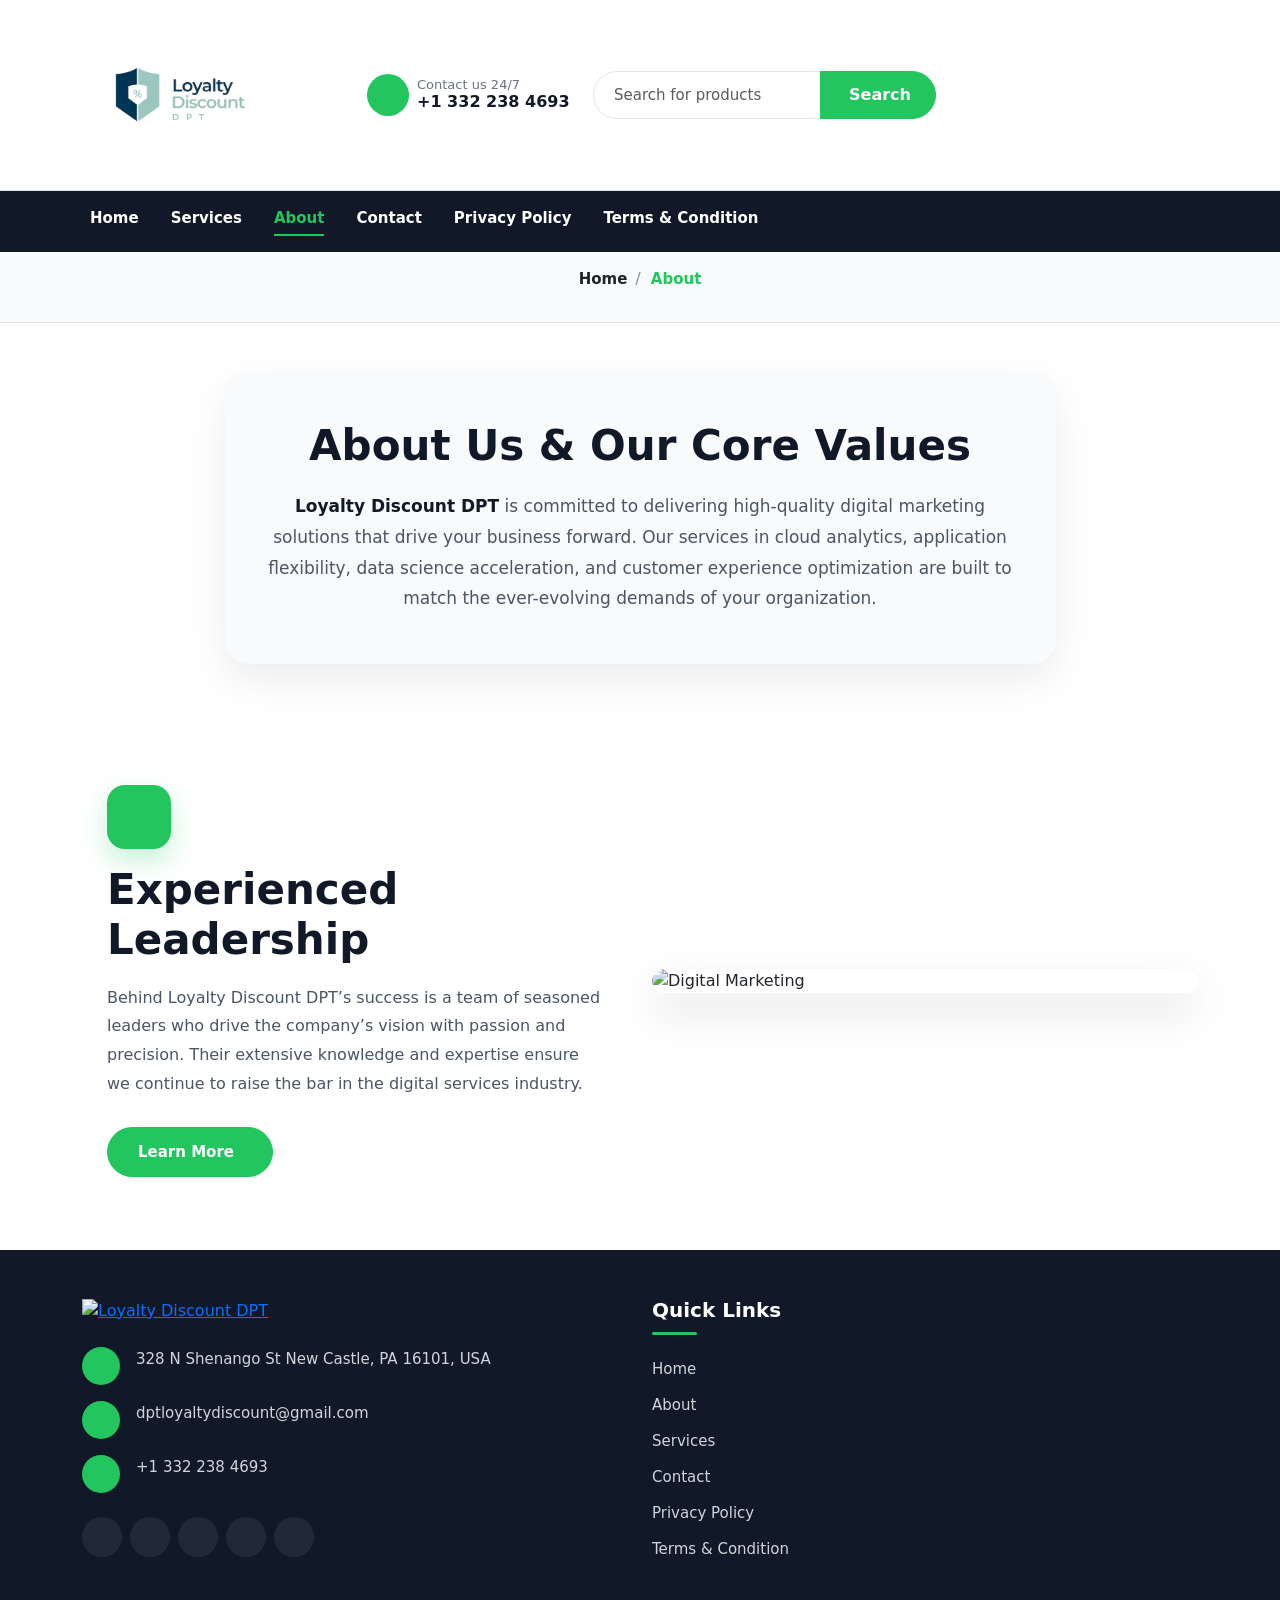
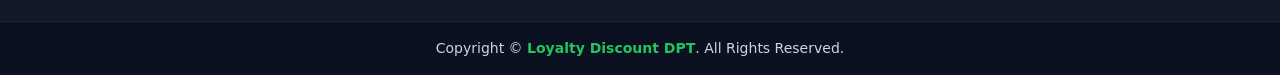
==== about.html @ a2f9c69e "new update" ====
<!DOCTYPE html>
<html lang="en">
<head>
    <meta charset="UTF-8">
    <meta name="viewport" content="width=device-width, initial-scale=1.0">
    <title>Loyalty Discount DPT</title>
    <link href="https://cdn.jsdelivr.net/npm/bootstrap@5.3.8/dist/css/bootstrap.min.css" rel="stylesheet" integrity="sha384-sRIl4kxILFvY47J16cr9ZwB07vP4J8+LH7qKQnuqkuIAvNWLzeN8tE5YBujZqJLB" crossorigin="anonymous">
    <link rel="stylesheet" href="https://cdnjs.cloudflare.com/ajax/libs/font-awesome/7.0.1/css/all.min.css" integrity="sha512-2SwdPD6INVrV/lHTZbO2nodKhrnDdJK9/kg2XD1r9uGqPo1cUbujc+IYdlYdEErWNu69gVcYgdxlmVmzTWnetw==" crossorigin="anonymous" referrerpolicy="no-referrer" />
    <script src="https://cdn.jsdelivr.net/npm/@popperjs/core@2.11.8/dist/umd/popper.min.js" integrity="sha384-I7E8VVD/ismYTF4hNIPjVp/Zjvgyol6VFvRkX/vR+Vc4jQkC+hVqc2pM8ODewa9r" crossorigin="anonymous"></script>
<script src="https://cdn.jsdelivr.net/npm/bootstrap@5.3.8/dist/js/bootstrap.min.js" integrity="sha384-G/EV+4j2dNv+tEPo3++6LCgdCROaejBqfUeNjuKAiuXbjrxilcCdDz6ZAVfHWe1Y" crossorigin="anonymous"></script>
    <link rel="stylesheet" href="style.css">
</head>
<body>
    


<header class="ldd-header  bg-white">

  <!-- Header Middle -->
  <div class="ldd-header-middle border-bottom">
    <div class="container ">

      <div class="row align-items-center">

        <!-- Logo -->
        <div class="col-8 col-lg-3">
          <a href="/" class="ldd-logo d-inline-block">
            <img src="Stylized-Shield-Logo-with-Text(1).png"
                 alt="Loyalty Discount Dpt"
                 class="img-fluid">
          </a>
        </div>

        <!-- Mobile Toggle -->
        <div class="col-4 d-lg-none text-end">
          <button class="navbar-toggler ldd-toggle-btn" type="button" data-bs-toggle="collapse" data-bs-target="#lddMainMenu">
            <i class="fa-solid fa-bars"></i>
          </button>
        </div>

        <!-- Contact + Search -->
        <div class="col-12 col-lg-9 d-lg-flex d-none">
          <div class="d-flex flex-column flex-lg-row align-items-stretch align-items-lg-center gap-3">

            <!-- Hotline -->
            <a href="tel:+13322384693" class="ldd-hotline text-decoration-none">
              <div class="d-flex align-items-center gap-2">
                <span class="ldd-hotline-icon">
                  <i class="fa-solid fa-headset"></i>
                </span>
                <div>
                  <span class="d-block ldd-hotline-small">Contact us 24/7</span>
                  <strong class="d-block ldd-hotline-number">+1 332 238 4693</strong>
                </div>
              </div>
            </a>

            <!-- Search -->
            <form action="#" method="get" class="ldd-search flex-grow-1">
              <div class="input-group">
                <input type="text" name="s" class="form-control ldd-search-input" placeholder="Search for products">
                <input type="hidden" name="post_type" value="product">
                <button class="btn ldd-search-btn" type="submit">
                  <i class="fa-solid fa-magnifying-glass me-1"></i>
                  Search
                </button>
              </div>
            </form>

            <!-- Right Icon -->
         

          </div>
        </div>

      </div>
    </div>
  </div>

  <!-- Header Bottom Menu -->
  <nav class="ldd-header-bottom navbar navbar-expand-lg">
    <div class="container">

      <div class="collapse navbar-collapse" id="lddMainMenu">
        <ul class="navbar-nav ldd-navbar me-auto gap-lg-3">

          <li class="nav-item">
            <a class="nav-link" href="/">Home</a>
          </li>

          <li class="nav-item">
            <a class="nav-link" href="services.html">Services</a>
          </li>

          <li class="nav-item">
            <a class="nav-link active" href="about.html">About</a>
          </li>

          <li class="nav-item">
            <a class="nav-link" href="contact.html">Contact</a>
          </li>

          <li class="nav-item">
            <a class="nav-link" href="privacy.html">Privacy Policy</a>
          </li>

          <li class="nav-item">
            <a class="nav-link" href="terms.html">Terms &amp; Condition</a>
          </li>

        </ul>
      </div>

    </div>
  </nav>

</header>
<section class="ldd-breadcrumb-section py-3">
  <div class="container">

    <nav aria-label="breadcrumb ">
      <ol class="breadcrumb ldd-breadcrumb">

        <li class="breadcrumb-item">
          <a href="/" class="text-dark text-decoration-none">Home</a>
        </li>

        <li class="breadcrumb-item active" aria-current="page">
          About
        </li>

      </ol>
    </nav>

  </div>
</section>

<section class="ldd-core-section py-5">
  <div class="container">

    <div class="row justify-content-center">
      <div class="col-12 col-lg-9">

        <div class="ldd-core-content text-center">

          <h2 class="ldd-core-title">
            About Us &amp; Our Core Values
          </h2>

          <p class="ldd-core-text">
            <strong>Loyalty Discount DPT</strong> is committed to delivering
            high-quality digital marketing solutions that drive your business forward.
            Our services in cloud analytics, application flexibility, data science
            acceleration, and customer experience optimization are built to match the
            ever-evolving demands of your organization.
          </p>

        </div>

      </div>
    </div>

  </div>
</section>
<section class="ldd-about-section py-5">
  <div class="container">
      
      <div class="row align-items-center g-4">

          <!-- Left Content -->
          <div class="col-12 col-lg-6">
              <div class="ldd-about-content">
                  
                  <div class="ldd-about-icon mb-3">
                      <i class="fa-solid fa-bullseye"></i>
                    </div>
                    
                    <h2 class="ldd-about-title">Experienced Leadership</h2>
                    
                    <p class="ldd-about-text">
                        Behind Loyalty Discount DPT’s success is a team of seasoned leaders who drive the company’s vision with passion and precision. Their extensive knowledge and expertise ensure we continue to raise the bar in the digital services industry.
                    </p>
                    
                    <a href="#" class="btn ldd-about-btn">
                        Learn More
                        <i class="fa-solid fa-arrow-right ms-2"></i>
                    </a>
                    
                </div>
            </div>
            
            <!-- Right Image -->
            <div class="col-12 col-lg-6">
                <div class="ldd-about-image">
                    <img 
                    src="https://loyaltydiscountdpt.click/wp-content/uploads/2026/01/digital-marketing.jpg"
                    alt="Digital Marketing"
                    class="img-fluid w-100"
                    >
                </div>
            </div>
            
        </div>
        
    </div>
</section>








<footer class="ldd-footer">

  <div class="ldd-footer-main py-5">
    <div class="container">

      <div class="row g-4 justify-content-between">

        <!-- Footer Logo / Contact -->
        <div class="col-12 col-lg-5">
          <div class="ldd-footer-brand">

            <a href="#" class="ldd-footer-logo d-inline-block mb-4">
              <img 
                src="https://loyaltydiscountdpt.click/wp-content/uploads/2026/02/Stylized-Shield-Logo-with-Text-e1771161535308.png"
                alt="Loyalty Discount DPT"
                class="img-fluid"
              >
            </a>

            <ul class="ldd-footer-contact list-unstyled mb-4">

              <li class="d-flex align-items-start gap-3 mb-3">
                <span class="ldd-footer-icon">
                  <i class="fa-solid fa-location-dot"></i>
                </span>
                <span>328 N Shenango St New Castle, PA 16101, USA</span>
              </li>

              <li class="d-flex align-items-start gap-3 mb-3">
                <span class="ldd-footer-icon">
                  <i class="fa-solid fa-envelope"></i>
                </span>
                <a href="mailto:dptloyaltydiscount@gmail.com">
                  dptloyaltydiscount@gmail.com
                </a>
              </li>

              <li class="d-flex align-items-start gap-3">
                <span class="ldd-footer-icon">
                  <i class="fa-solid fa-phone"></i>
                </span>
                <a href="tel:+13322384693">
                  +1 332 238 4693
                </a>
              </li>

            </ul>

            <!-- Social Icons -->
            <div class="ldd-footer-social d-flex align-items-center gap-2">
              <a href="#" aria-label="Facebook">
                <i class="fa-brands fa-facebook-f"></i>
              </a>

              <a href="#" aria-label="TikTok">
                <i class="fa-brands fa-tiktok"></i>
              </a>

              <a href="#" aria-label="X Twitter">
                <i class="fa-brands fa-x-twitter"></i>
              </a>

              <a href="#" aria-label="YouTube">
                <i class="fa-brands fa-youtube"></i>
              </a>

              <a href="#" aria-label="Instagram">
                <i class="fa-brands fa-instagram"></i>
              </a>
            </div>

          </div>
        </div>

        <!-- Quick Links -->
        <div class="col-12 col-md-6 col-lg-6">
          <div class="ldd-footer-widget">

            <h6 class="ldd-footer-title">Quick Links</h6>

            <ul class="ldd-footer-links list-unstyled mb-0">
              <li>
                <a href="/">Home</a>
              </li>

              <li>
                <a href="about.html">About</a>
              </li>

              <li>
                <a href="services.html">Services</a>
              </li>

              <li>
                <a href="contact.html">Contact</a>
              </li>

              <li>
                <a href="privacy.html">Privacy Policy</a>
              </li>

              <li>
                <a href="terms.html">Terms &amp; Condition</a>
              </li>
            </ul>

          </div>
        </div>

      </div>

    </div>
  </div>

  <!-- Copyright -->
  <div class="ldd-footer-bottom py-3">
    <div class="container">
      <p class="mb-0 text-center">
        Copyright © <strong>Loyalty Discount DPT</strong>. All Rights Reserved.
      </p>
    </div>
  </div>

</footer>

</body>
</html>
---- style.css ----
.ldd-header {
  z-index: 999;
  box-shadow: 0 3px 18px rgba(0, 0, 0, 0.08);
}

.ldd-header-middle {
  background: #ffffff;
}

.ldd-logo img {
  max-width: 190px;
  height: auto;
}

.ldd-hotline {
  color: #111827;
  min-width: 210px;
}

.ldd-hotline-icon {
  width: 42px;
  height: 42px;
  background: #22C55E;
  color: #ffffff;
  border-radius: 50%;
  display: inline-flex;
  align-items: center;
  justify-content: center;
  font-size: 17px;
}

.ldd-hotline-small {
  font-size: 13px;
  color: #6b7280;
  line-height: 1.2;
}

.ldd-hotline-number {
  font-size: 16px;
  color: #111827;
  line-height: 1.3;
}

.ldd-search {
  max-width: 520px;
  width: 100%;
}

.ldd-search-input {
  height: 48px;
  border-radius: 30px 0 0 30px;
  border: 1px solid #e5e7eb;
  padding-left: 20px;
  font-size: 15px;
  box-shadow: none;
}

.ldd-search-input:focus {
  border-color: #22C55E;
  box-shadow: none;
}

.ldd-search-btn {
  background: #22C55E;
  color: #ffffff;
  border-radius: 0 30px 30px 0;
  padding: 0 24px;
  font-weight: 600;
  border: 1px solid #22C55E;
}

.ldd-search-btn:hover {
  background: #16A34A;
  color: #ffffff;
  border-color: #16A34A;
}

.ldd-menu-icon {
  width: 46px;
  height: 46px;
  border-radius: 50%;
  background: #f3f4f6;
  color: #111827;
  align-items: center;
  justify-content: center;
  border: none;
}

.ldd-menu-icon:hover {
  background: #22C55E;
  color: #ffffff;
}

.ldd-toggle-btn {
  width: 44px;
  height: 44px;
  border: 1px solid #e5e7eb;
  border-radius: 8px;
  background: #ffffff;
  color: #111827;
}

.ldd-toggle-btn:focus {
  box-shadow: none;
}

.ldd-header-bottom {
  background: #111827;
  padding: 0;
}

.ldd-navbar .nav-link {
  color: #ffffff;
  font-size: 15px;
  font-weight: 600;
  padding: 16px 10px;
  transition: 0.3s ease;
}

.ldd-navbar .nav-link:hover,
.ldd-navbar .nav-link.active {
  color: #22C55E;
}

.ldd-navbar .nav-link::after {
  content: "";
  display: block;
  width: 0;
  height: 2px;
  background: #22C55E;
  margin-top: 4px;
  transition: 0.3s ease;
}

.ldd-navbar .nav-link:hover::after,
.ldd-navbar .nav-link.active::after {
  width: 100%;
}

.ldd-hero-banner {
  height: 535px;
  width: 100%;
  background: #111827;
}

.ldd-hero-img {
  display: block;
}

.ldd-hero-overlay {
  
  z-index: 1;
}

.ldd-hero-banner .container {
  z-index: 2;
}

.ldd-hero-small {
  display: inline-block;
  color: #22C55E;
  font-size: 16px;
  font-weight: 600;
  margin-bottom: 12px;
}

.ldd-hero-title {
  font-size: 54px;
  font-weight: 800;
  line-height: 1.1;
  margin-bottom: 18px;
}

.ldd-hero-text {
  font-size: 18px;
  line-height: 1.7;
  max-width: 520px;
  margin-bottom: 28px;
  color: #f3f4f6;
}

.ldd-hero-btn {
  background: #22C55E;
  color: #ffffff;
  border-radius: 40px;
  padding: 13px 30px;
  font-size: 16px;
  font-weight: 700;
  border: 1px solid #22C55E;
}

.ldd-hero-btn:hover {
  background: #16A34A;
  color: #ffffff;
  border-color: #16A34A;
}

.ldd-about-section {
  background: #ffffff;
}

.ldd-about-content {
  padding: 25px;
}

.ldd-about-icon {
  width: 64px;
  height: 64px;
  background: #22C55E;
  color: #ffffff;
  border-radius: 18px;
  display: flex;
  align-items: center;
  justify-content: center;
  font-size: 26px;
  box-shadow: 0 12px 28px rgba(34, 197, 94, 0.25);
}

.ldd-about-title {
  font-size: 42px;
  font-weight: 800;
  color: #111827;
  margin-bottom: 18px;
}

.ldd-about-text {
  font-size: 16px;
  line-height: 1.8;
  color: #4b5563;
  margin-bottom: 28px;
  max-width: 570px;
}

.ldd-about-btn {
  background: #22C55E;
  color: #ffffff;
  padding: 13px 30px;
  border-radius: 40px;
  font-size: 15px;
  font-weight: 700;
  border: 1px solid #22C55E;
}

.ldd-about-btn:hover {
  background: #16A34A;
  color: #ffffff;
  border-color: #16A34A;
}

.ldd-about-image {
  border-radius: 24px;
  overflow: hidden;
  box-shadow: 0 18px 45px rgba(0, 0, 0, 0.12);
}

.ldd-about-image img {
  display: block;
  border-radius: 24px;
  transition: 0.4s ease;
}

.ldd-about-image:hover img {
  transform: scale(1.04);
}

.ldd-services-section {
  background: #f9fafb;
}

.ldd-service-card {
  background: #ffffff;
  border-radius: 22px;
  overflow: hidden;
  box-shadow: 0 14px 35px rgba(0, 0, 0, 0.09);
  transition: 0.3s ease;
}

.ldd-service-card:hover {
  transform: translateY(-8px);
  box-shadow: 0 22px 50px rgba(0, 0, 0, 0.14);
}

.ldd-service-img {
  overflow: hidden;
}

.ldd-service-img img {
  height: 230px;
  object-fit: cover;
  display: block;
  transition: 0.4s ease;
}

.ldd-service-card:hover .ldd-service-img img {
  transform: scale(1.06);
}

.ldd-service-body {
  padding: 28px 24px 32px;
}

.ldd-service-title {
  font-size: 24px;
  font-weight: 800;
  color: #111827;
  margin-bottom: 14px;
}

.ldd-service-text {
  font-size: 15px;
  line-height: 1.7;
  color: #4b5563;
  margin-bottom: 24px;
}

.ldd-service-btn {
  background: #22C55E;
  color: #ffffff;
  border: 1px solid #22C55E;
  border-radius: 40px;
  padding: 12px 32px;
  font-size: 15px;
  font-weight: 700;
}

.ldd-service-btn:hover {
  background: #16A34A;
  color: #ffffff;
  border-color: #16A34A;
}

.ldd-contact-section {
  background: #f9fafb;
}

.ldd-contact-box {
  background: #ffffff;
  padding: 45px;
  border-radius: 24px;
  box-shadow: 0 18px 45px rgba(0, 0, 0, 0.1);
}

.ldd-contact-subtitle {
  display: inline-block;
  color: #22C55E;
  font-size: 15px;
  font-weight: 700;
  margin-bottom: 8px;
}

.ldd-contact-title {
  font-size: 38px;
  font-weight: 800;
  color: #111827;
  margin-bottom: 12px;
}

.ldd-contact-text {
  font-size: 16px;
  color: #6b7280;
  margin-bottom: 0;
}

.ldd-form-control {
  height: 54px;
  border-radius: 14px;
  border: 1px solid #e5e7eb;
  padding: 14px 18px;
  font-size: 15px;
  color: #111827;
  background: #f9fafb;
  box-shadow: none;
}

.ldd-form-control:focus {
  border-color: #22C55E;
  background: #ffffff;
  box-shadow: 0 0 0 4px rgba(34, 197, 94, 0.12);
}

.ldd-textarea {
  height: auto;
  min-height: 150px;
  resize: none;
}

.ldd-contact-btn {
  background: #22C55E;
  color: #ffffff;
  border: 1px solid #22C55E;
  border-radius: 40px;
  padding: 14px 36px;
  font-size: 15px;
  font-weight: 700;
}

.ldd-contact-btn:hover {
  background: #16A34A;
  color: #ffffff;
  border-color: #16A34A;
}

.ldd-footer {
  background: #111827;
  color: #d1d5db;
}

.ldd-footer-main {
  background: #111827;
}

.ldd-footer-logo img {
  max-width: 210px;
  height: auto;
}

.ldd-footer-contact li {
  color: #d1d5db;
  font-size: 15px;
  line-height: 1.6;
}

.ldd-footer-contact a {
  color: #d1d5db;
  text-decoration: none;
  transition: 0.3s ease;
}

.ldd-footer-contact a:hover {
  color: #22C55E;
}

.ldd-footer-icon {
  width: 38px;
  height: 38px;
  background: #22C55E;
  color: #ffffff;
  border-radius: 50%;
  display: inline-flex;
  align-items: center;
  justify-content: center;
  flex: 0 0 38px;
  font-size: 15px;
}

.ldd-footer-social a {
  width: 40px;
  height: 40px;
  background: #1f2937;
  color: #ffffff;
  border-radius: 50%;
  display: inline-flex;
  align-items: center;
  justify-content: center;
  text-decoration: none;
  font-size: 15px;
  transition: 0.3s ease;
}

.ldd-footer-social a:hover {
  background: #22C55E;
  color: #ffffff;
  transform: translateY(-4px);
}

.ldd-footer-title {
  color: #ffffff;
  font-size: 20px;
  font-weight: 800;
  margin-bottom: 22px;
  position: relative;
}

.ldd-footer-title::after {
  content: "";
  width: 45px;
  height: 3px;
  background: #22C55E;
  display: block;
  margin-top: 10px;
  border-radius: 20px;
}

.ldd-footer-links li {
  margin-bottom: 12px;
}

.ldd-footer-links a {
  color: #d1d5db;
  text-decoration: none;
  font-size: 15px;
  transition: 0.3s ease;
}

.ldd-footer-links a:hover {
  color: #22C55E;
  padding-left: 6px;
}

.ldd-footer-bottom {
  background: #0b1120;
  border-top: 1px solid rgba(255, 255, 255, 0.08);
}

.ldd-footer-bottom p {
  color: #d1d5db;
  font-size: 14px;
}

.ldd-footer-bottom strong {
  color: #22C55E;
}
.ldd-core-section {
  background: #ffffff;
}

.ldd-core-content {
  background: #f9fafb;
  padding: 50px 40px;
  border-radius: 24px;
  box-shadow: 0 16px 40px rgba(0, 0, 0, 0.08);
}

.ldd-core-subtitle {
  display: inline-block;
  color: #22C55E;
  font-size: 15px;
  font-weight: 700;
  margin-bottom: 12px;
  text-transform: uppercase;
  letter-spacing: 1px;
}

.ldd-core-title {
  font-size: 42px;
  font-weight: 800;
  color: #111827;
  margin-bottom: 20px;
}

.ldd-core-text {
  font-size: 17px;
  line-height: 1.8;
  color: #4b5563;
  margin-bottom: 0;
}

.ldd-core-text strong {
  color: #111827;
}

.ldd-breadcrumb-section {
  background: #f9fafb;
  padding: 18px 0;
  border-bottom: 1px solid #e5e7eb;
}

.ldd-breadcrumb {
  align-items: center;
  justify-content: center;
}

.ldd-breadcrumb .breadcrumb-item {
  font-size: 15px;
  font-weight: 600;
  color: #6b7280;
}

.ldd-breadcrumb .breadcrumb-item a {
  color: #111827;
  text-decoration: none;
  transition: 0.3s ease;
}

.ldd-breadcrumb .breadcrumb-item a:hover {
  color: #22C55E;
}

.ldd-breadcrumb .breadcrumb-item.active {
  color: #22C55E;
}

.ldd-breadcrumb .breadcrumb-item + .breadcrumb-item::before {
  content: "/";
  color: #9ca3af;
  padding-right: 10px;
}

.ldd-contact-info-section {
  background: #f9fafb;
}

.ldd-contact-info-subtitle {
  display: inline-block;
  color: #22C55E;
  font-size: 15px;
  font-weight: 700;
  text-transform: uppercase;
  letter-spacing: 1px;
  margin-bottom: 10px;
}

.ldd-contact-info-title {
  font-size: 48px;
  font-weight: 800;
  color: #111827;
  margin-bottom: 16px;
}

.ldd-contact-info-address {
  font-size: 18px;
  line-height: 1.7;
  color: #4b5563;
  margin-bottom: 0;
}

.ldd-contact-info-card {
  background: #ffffff;
  padding: 38px 25px;
  border-radius: 24px;
  box-shadow: 0 16px 40px rgba(0, 0, 0, 0.08);
  transition: 0.3s ease;
}

.ldd-contact-info-card:hover {
  transform: translateY(-8px);
  box-shadow: 0 22px 55px rgba(0, 0, 0, 0.13);
}

.ldd-contact-info-icon {
  width: 68px;
  height: 68px;
  background: #22C55E;
  color: #ffffff;
  border-radius: 50%;
  display: inline-flex;
  align-items: center;
  justify-content: center;
  font-size: 24px;
  margin-bottom: 20px;
  box-shadow: 0 12px 28px rgba(34, 197, 94, 0.25);
}

.ldd-contact-info-card-title {
  font-size: 20px;
  font-weight: 800;
  color: #111827;
  margin-bottom: 12px;
}

.ldd-contact-info-card-text {
  margin-bottom: 0;
  font-size: 15px;
  color: #4b5563;
}

.ldd-contact-info-card-text a {
  color: #4b5563;
  text-decoration: none;
  transition: 0.3s ease;
}

.ldd-contact-info-card-text a:hover {
  color: #22C55E;
}

.ldd-contact-social a {
  width: 40px;
  height: 40px;
  background: #111827;
  color: #ffffff;
  border-radius: 50%;
  display: inline-flex;
  align-items: center;
  justify-content: center;
  text-decoration: none;
  font-size: 15px;
  transition: 0.3s ease;
}

.ldd-contact-social a:hover {
  background: #22C55E;
  color: #ffffff;
  transform: translateY(-4px);
}



.ldd-policy-box {
  background: #ffffff;
  padding: 45px;
  border-radius: 24px;
  
}

.ldd-policy-main-title {
  color: #000000;
  font-size: 46px;
  font-weight: 800;
  text-transform: uppercase;
  margin-bottom: 10px;
}

.ldd-policy-date {
  color: #4b5563;
  font-size: 16px;
  font-weight: 600;
  margin-bottom: 0;
}

.ldd-policy-box h2 {
  color: #000000;
  font-size: 26px;
  font-weight: 800;
  margin-top: 28px;
  margin-bottom: 16px;
}

.ldd-policy-box p {
  color: #4b5563;
  font-size: 16px;
  line-height: 1.8;
  margin-bottom: 16px;
}

.ldd-policy-box strong {
  color: #000000;
  font-weight: 800;
}

.ldd-policy-box ul {
  padding-left: 22px;
  margin-bottom: 22px;
}

.ldd-policy-box ul li {
  color: #4b5563;
  font-size: 16px;
  line-height: 1.8;
  margin-bottom: 8px;
}

.ldd-policy-box a {
  color: #22C55E;
  text-decoration: none;
  font-weight: 600;
}

.ldd-policy-box a:hover {
  color: #16A34A;
  text-decoration: underline;
}

.ldd-policy-box hr {
  border: none;
  height: 1px;
  background: #e5e7eb;
  opacity: 1;
  margin: 28px 0;
}
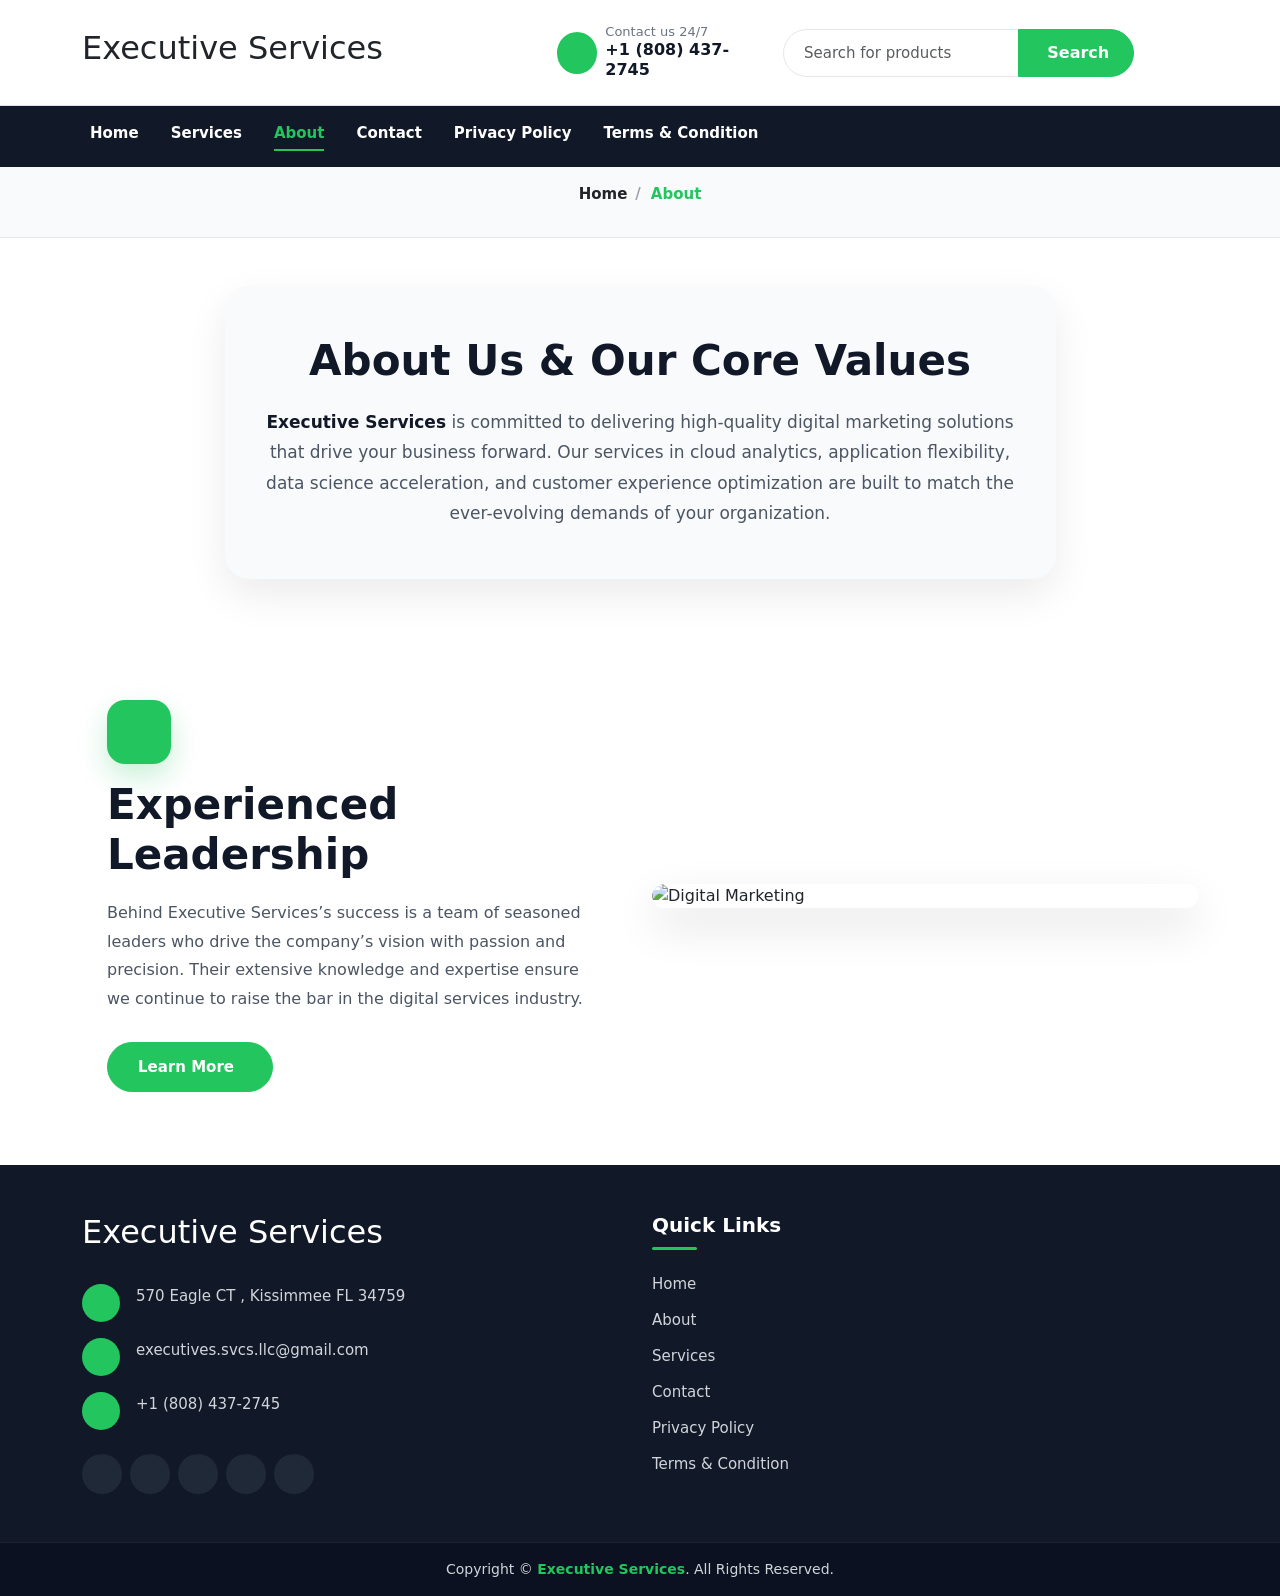
==== commit 12b1f1d7: "new update" ====
--- a/about.html
+++ b/about.html
@@ -3,7 +3,7 @@
 <head>
     <meta charset="UTF-8">
     <meta name="viewport" content="width=device-width, initial-scale=1.0">
-    <title>Loyalty Discount DPT</title>
+    <title>Executive Services</title>
     <link href="https://cdn.jsdelivr.net/npm/bootstrap@5.3.8/dist/css/bootstrap.min.css" rel="stylesheet" integrity="sha384-sRIl4kxILFvY47J16cr9ZwB07vP4J8+LH7qKQnuqkuIAvNWLzeN8tE5YBujZqJLB" crossorigin="anonymous">
     <link rel="stylesheet" href="https://cdnjs.cloudflare.com/ajax/libs/font-awesome/7.0.1/css/all.min.css" integrity="sha512-2SwdPD6INVrV/lHTZbO2nodKhrnDdJK9/kg2XD1r9uGqPo1cUbujc+IYdlYdEErWNu69gVcYgdxlmVmzTWnetw==" crossorigin="anonymous" referrerpolicy="no-referrer" />
     <script src="https://cdn.jsdelivr.net/npm/@popperjs/core@2.11.8/dist/umd/popper.min.js" integrity="sha384-I7E8VVD/ismYTF4hNIPjVp/Zjvgyol6VFvRkX/vR+Vc4jQkC+hVqc2pM8ODewa9r" crossorigin="anonymous"></script>
@@ -17,17 +17,15 @@
 <header class="ldd-header  bg-white">
 
   <!-- Header Middle -->
-  <div class="ldd-header-middle border-bottom">
+  <div class="ldd-header-middle py-4 border-bottom">
     <div class="container ">
 
       <div class="row align-items-center">
 
         <!-- Logo -->
-        <div class="col-8 col-lg-3">
-          <a href="/" class="ldd-logo d-inline-block">
-            <img src="Stylized-Shield-Logo-with-Text(1).png"
-                 alt="Loyalty Discount Dpt"
-                 class="img-fluid">
+        <div class="col-8 col-lg-5">
+          <a href="/" class="ldd-logo d-inline-block text-decoration-none">
+            <h2 class="text-dark">Executive Services</h2>
           </a>
         </div>
 
@@ -39,7 +37,7 @@
         </div>
 
         <!-- Contact + Search -->
-        <div class="col-12 col-lg-9 d-lg-flex d-none">
+         <div class="col-12 col-lg-7 d-lg-flex d-none">
           <div class="d-flex flex-column flex-lg-row align-items-stretch align-items-lg-center gap-3">
 
             <!-- Hotline -->
@@ -50,7 +48,7 @@
                 </span>
                 <div>
                   <span class="d-block ldd-hotline-small">Contact us 24/7</span>
-                  <strong class="d-block ldd-hotline-number">+1 332 238 4693</strong>
+                  <strong class="d-block ldd-hotline-number">+1 (808) 437-2745</strong>
                 </div>
               </div>
             </a>
@@ -148,7 +146,7 @@
           </h2>
 
           <p class="ldd-core-text">
-            <strong>Loyalty Discount DPT</strong> is committed to delivering
+            <strong>Executive Services</strong> is committed to delivering
             high-quality digital marketing solutions that drive your business forward.
             Our services in cloud analytics, application flexibility, data science
             acceleration, and customer experience optimization are built to match the
@@ -178,7 +176,7 @@
                     <h2 class="ldd-about-title">Experienced Leadership</h2>
                     
                     <p class="ldd-about-text">
-                        Behind Loyalty Discount DPT’s success is a team of seasoned leaders who drive the company’s vision with passion and precision. Their extensive knowledge and expertise ensure we continue to raise the bar in the digital services industry.
+                        Behind Executive Services’s success is a team of seasoned leaders who drive the company’s vision with passion and precision. Their extensive knowledge and expertise ensure we continue to raise the bar in the digital services industry.
                     </p>
                     
                     <a href="#" class="btn ldd-about-btn">
@@ -223,12 +221,8 @@
         <div class="col-12 col-lg-5">
           <div class="ldd-footer-brand">
 
-            <a href="#" class="ldd-footer-logo d-inline-block mb-4">
-              <img 
-                src="https://loyaltydiscountdpt.click/wp-content/uploads/2026/02/Stylized-Shield-Logo-with-Text-e1771161535308.png"
-                alt="Loyalty Discount DPT"
-                class="img-fluid"
-              >
+           <a href="#" class="ldd-footer-logo d-inline-block mb-4 text-decoration-none text-white">
+              <h2>Executive Services</h2>
             </a>
 
             <ul class="ldd-footer-contact list-unstyled mb-4">
@@ -237,15 +231,15 @@
                 <span class="ldd-footer-icon">
                   <i class="fa-solid fa-location-dot"></i>
                 </span>
-                <span>328 N Shenango St New Castle, PA 16101, USA</span>
+                <span>570 Eagle CT , Kissimmee FL 34759</span>
               </li>
 
               <li class="d-flex align-items-start gap-3 mb-3">
                 <span class="ldd-footer-icon">
                   <i class="fa-solid fa-envelope"></i>
                 </span>
-                <a href="mailto:dptloyaltydiscount@gmail.com">
-                  dptloyaltydiscount@gmail.com
+                <a href="mailto:executives.svcs.llc@gmail.com">
+                  executives.svcs.llc@gmail.com
                 </a>
               </li>
 
@@ -254,7 +248,7 @@
                   <i class="fa-solid fa-phone"></i>
                 </span>
                 <a href="tel:+13322384693">
-                  +1 332 238 4693
+                  +1 (808) 437-2745
                 </a>
               </li>
 
@@ -330,7 +324,7 @@
   <div class="ldd-footer-bottom py-3">
     <div class="container">
       <p class="mb-0 text-center">
-        Copyright © <strong>Loyalty Discount DPT</strong>. All Rights Reserved.
+        Copyright © <strong>Executive Services</strong>. All Rights Reserved.
       </p>
     </div>
   </div>
--- a/style.css
+++ b/style.css
@@ -3,7 +3,7 @@
   box-shadow: 0 3px 18px rgba(0, 0, 0, 0.08);
 }
 
-.ldd-header-middle {
+.ldd-header-middle py-4 {
   background: #ffffff;
 }
 
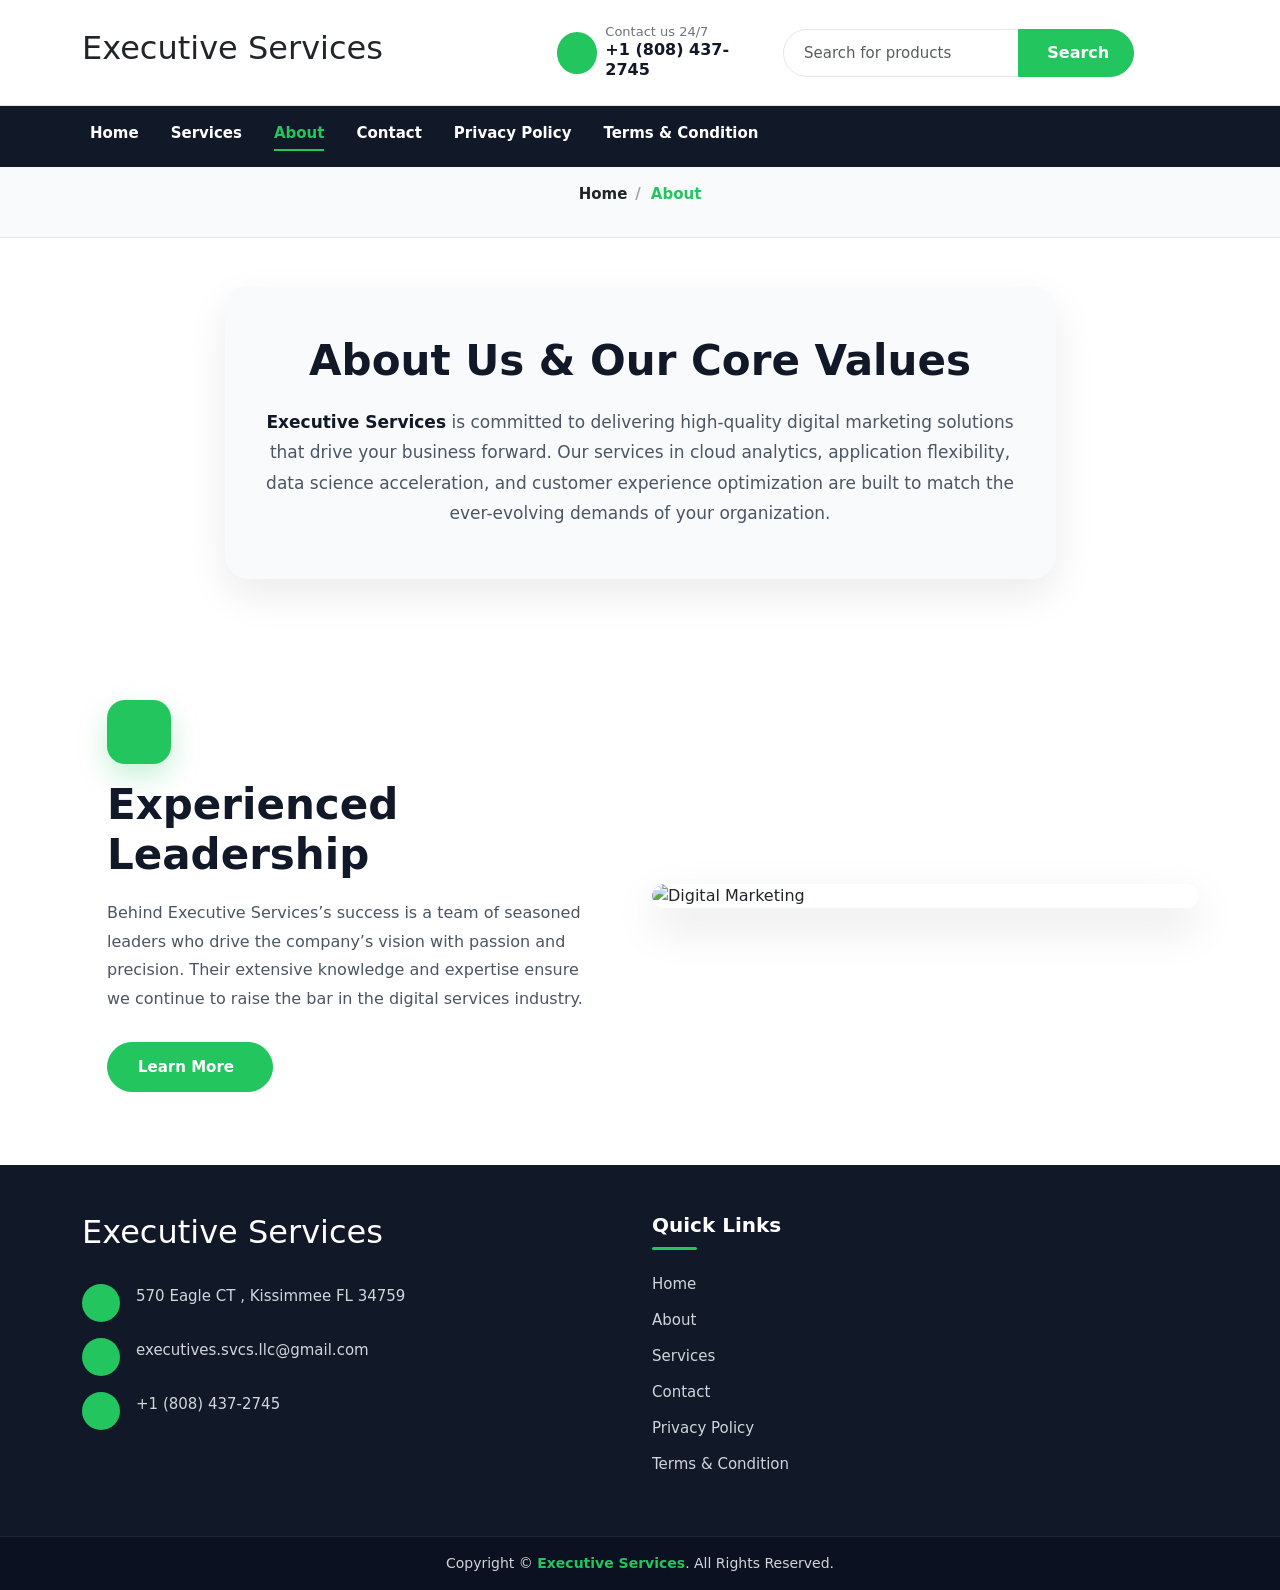
==== commit 5b0e55af: "update done" ====
--- a/about.html
+++ b/about.html
@@ -254,28 +254,7 @@
 
             </ul>
 
-            <!-- Social Icons -->
-            <div class="ldd-footer-social d-flex align-items-center gap-2">
-              <a href="#" aria-label="Facebook">
-                <i class="fa-brands fa-facebook-f"></i>
-              </a>
-
-              <a href="#" aria-label="TikTok">
-                <i class="fa-brands fa-tiktok"></i>
-              </a>
-
-              <a href="#" aria-label="X Twitter">
-                <i class="fa-brands fa-x-twitter"></i>
-              </a>
-
-              <a href="#" aria-label="YouTube">
-                <i class="fa-brands fa-youtube"></i>
-              </a>
-
-              <a href="#" aria-label="Instagram">
-                <i class="fa-brands fa-instagram"></i>
-              </a>
-            </div>
+            
 
           </div>
         </div>
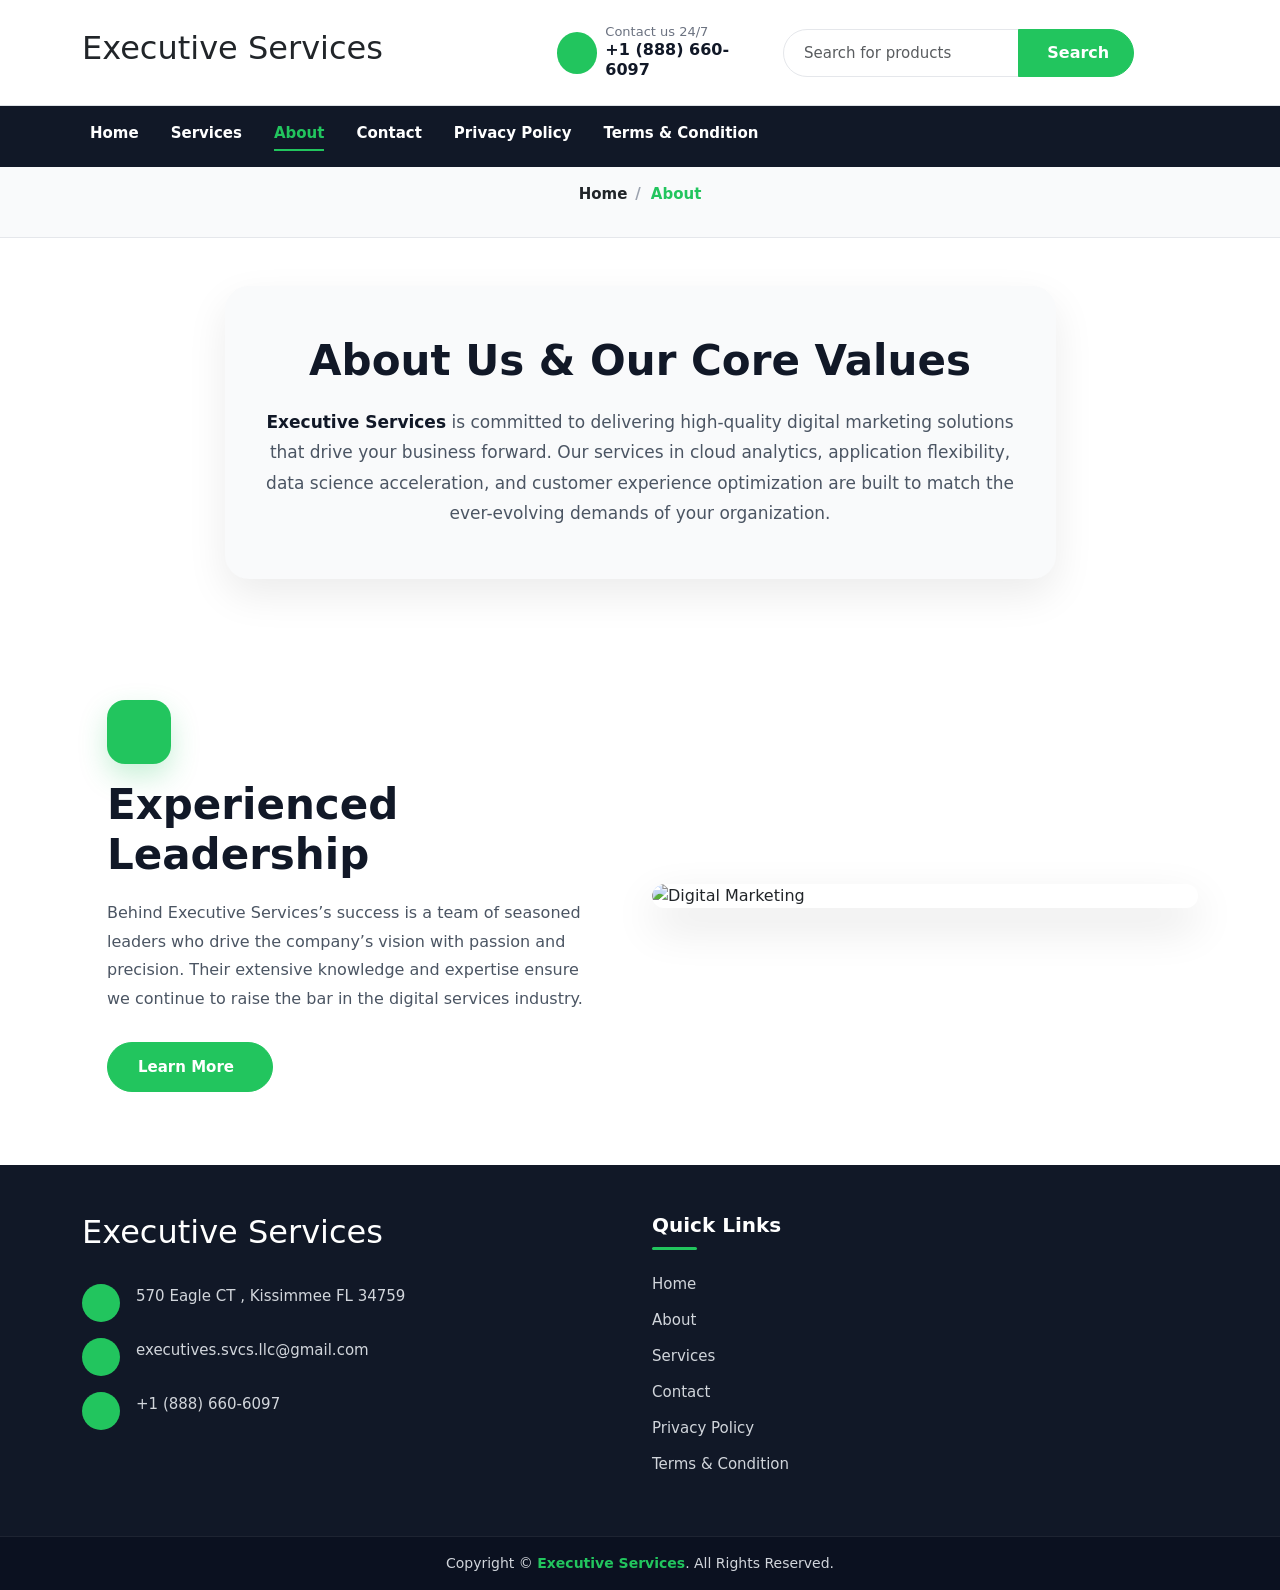
==== commit 07596a4e: "new update" ====
--- a/about.html
+++ b/about.html
@@ -41,14 +41,14 @@
           <div class="d-flex flex-column flex-lg-row align-items-stretch align-items-lg-center gap-3">
 
             <!-- Hotline -->
-            <a href="tel:+13322384693" class="ldd-hotline text-decoration-none">
+            <a href="tel:+18886606097" class="ldd-hotline text-decoration-none">
               <div class="d-flex align-items-center gap-2">
                 <span class="ldd-hotline-icon">
                   <i class="fa-solid fa-headset"></i>
                 </span>
                 <div>
                   <span class="d-block ldd-hotline-small">Contact us 24/7</span>
-                  <strong class="d-block ldd-hotline-number">+1 (808) 437-2745</strong>
+                  <strong class="d-block ldd-hotline-number">+1 (888) 660-6097</strong>
                 </div>
               </div>
             </a>
@@ -179,7 +179,7 @@
                         Behind Executive Services’s success is a team of seasoned leaders who drive the company’s vision with passion and precision. Their extensive knowledge and expertise ensure we continue to raise the bar in the digital services industry.
                     </p>
                     
-                    <a href="#" class="btn ldd-about-btn">
+                    <a  class="btn ldd-about-btn">
                         Learn More
                         <i class="fa-solid fa-arrow-right ms-2"></i>
                     </a>
@@ -221,7 +221,7 @@
         <div class="col-12 col-lg-5">
           <div class="ldd-footer-brand">
 
-           <a href="#" class="ldd-footer-logo d-inline-block mb-4 text-decoration-none text-white">
+           <a  class="ldd-footer-logo d-inline-block mb-4 text-decoration-none text-white">
               <h2>Executive Services</h2>
             </a>
 
@@ -247,8 +247,8 @@
                 <span class="ldd-footer-icon">
                   <i class="fa-solid fa-phone"></i>
                 </span>
-                <a href="tel:+13322384693">
-                  +1 (808) 437-2745
+                <a href="tel:+18886606097">
+                  +1 (888) 660-6097
                 </a>
               </li>
 
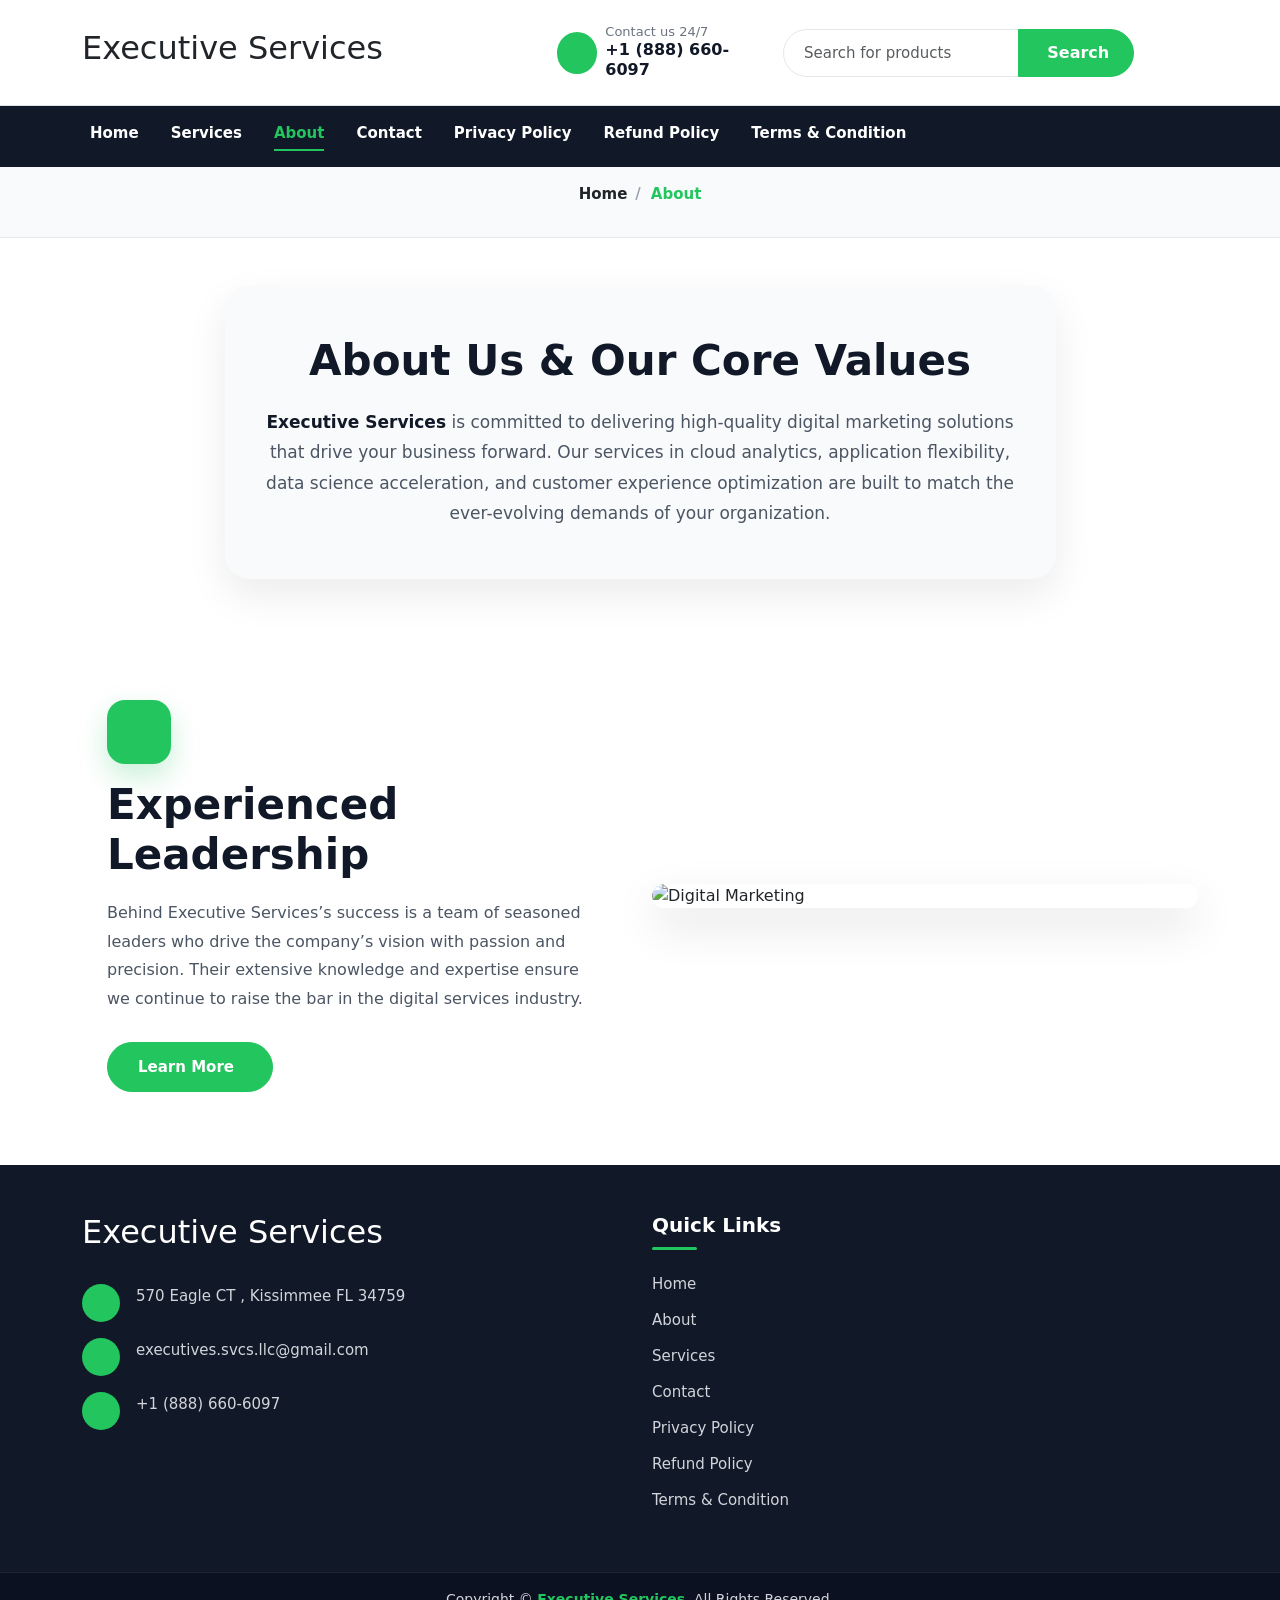
==== commit 375dafba: "add redund page" ====
--- a/about.html
+++ b/about.html
@@ -100,6 +100,10 @@
 
           <li class="nav-item">
             <a class="nav-link" href="privacy.html">Privacy Policy</a>
+          </li>
+
+<li class="nav-item">
+            <a class="nav-link" href="refund.html">Refund Policy</a>
           </li>
 
           <li class="nav-item">
@@ -282,8 +286,12 @@
                 <a href="contact.html">Contact</a>
               </li>
 
-              <li>
+               <li>
                 <a href="privacy.html">Privacy Policy</a>
+              </li>
+
+              <li>
+                <a href="refund.html">Refund Policy</a>
               </li>
 
               <li>
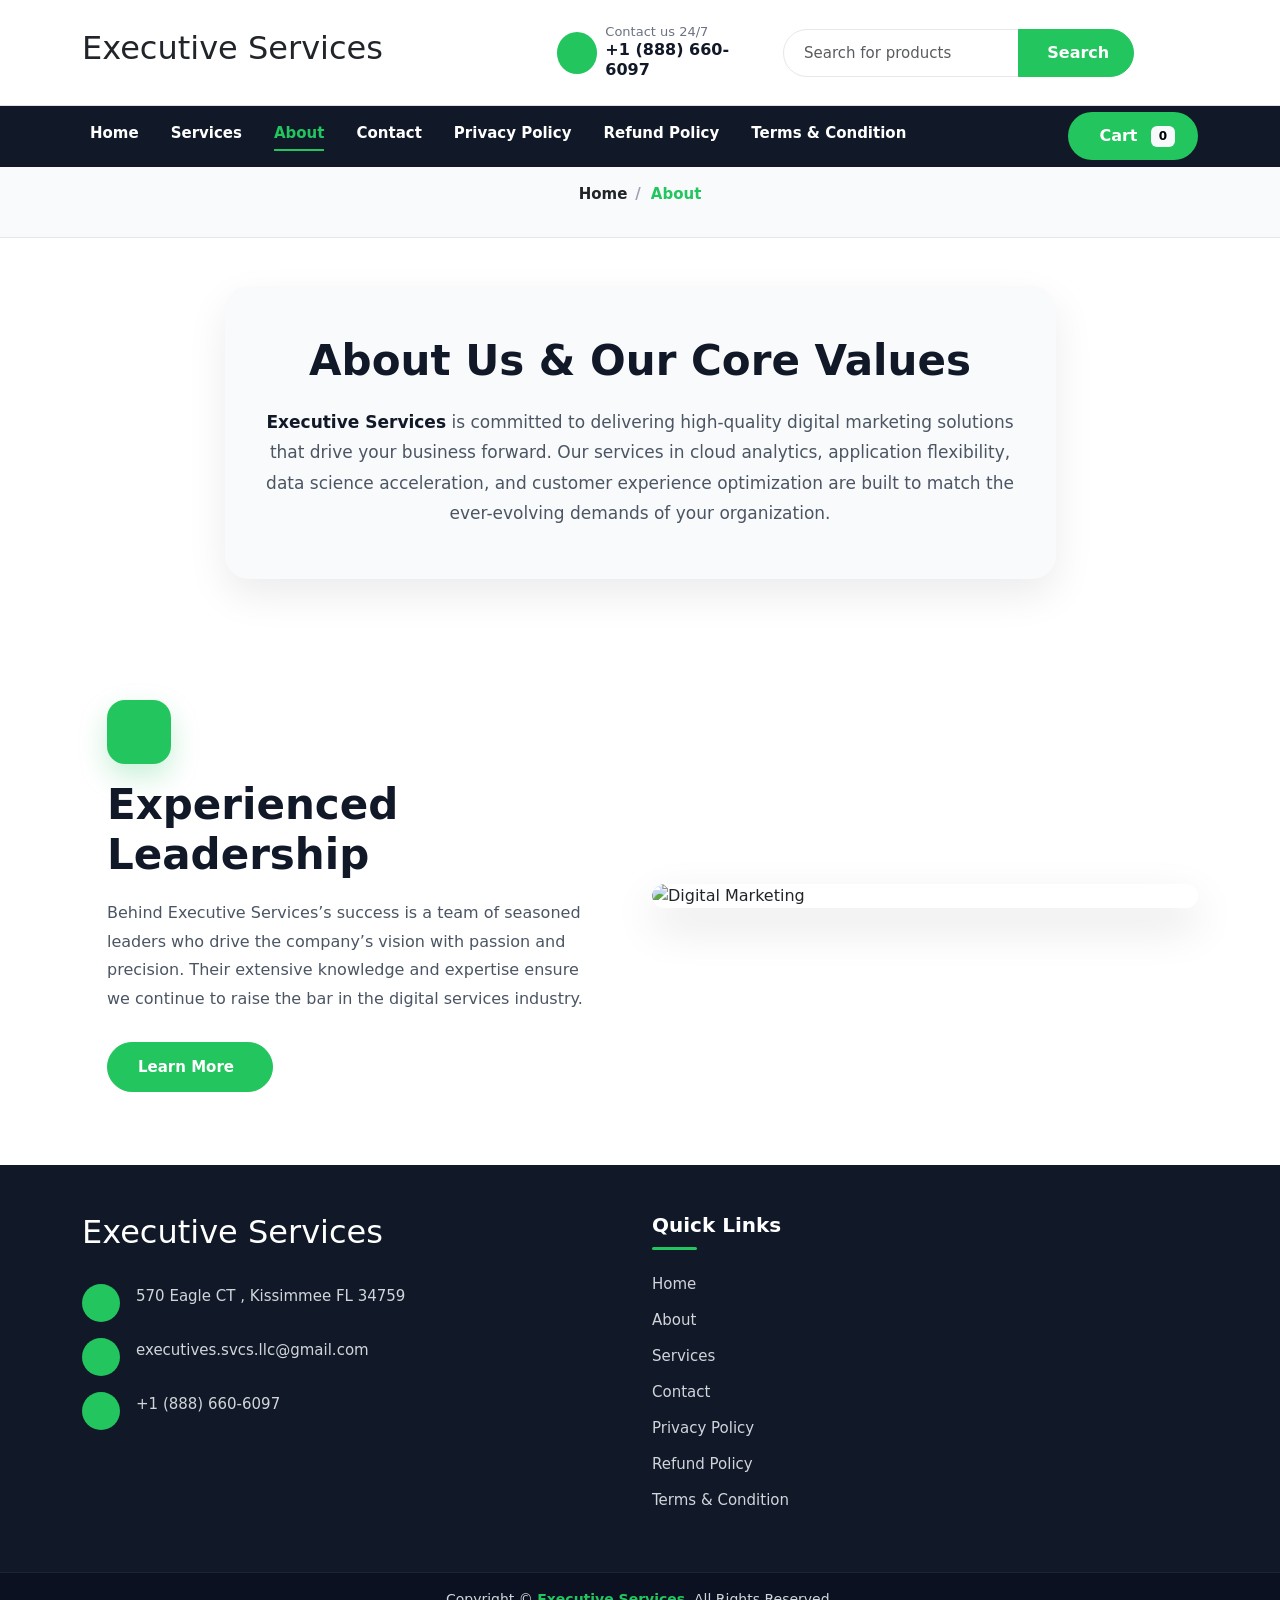
==== commit 330bf548: "new update" ====
--- a/about.html
+++ b/about.html
@@ -9,10 +9,47 @@
     <script src="https://cdn.jsdelivr.net/npm/@popperjs/core@2.11.8/dist/umd/popper.min.js" integrity="sha384-I7E8VVD/ismYTF4hNIPjVp/Zjvgyol6VFvRkX/vR+Vc4jQkC+hVqc2pM8ODewa9r" crossorigin="anonymous"></script>
 <script src="https://cdn.jsdelivr.net/npm/bootstrap@5.3.8/dist/js/bootstrap.min.js" integrity="sha384-G/EV+4j2dNv+tEPo3++6LCgdCROaejBqfUeNjuKAiuXbjrxilcCdDz6ZAVfHWe1Y" crossorigin="anonymous"></script>
     <link rel="stylesheet" href="style.css">
+    <script src="script.js"></script>
 </head>
 <body>
     
 
+
+<!-- Cart Offcanvas -->
+<div class="offcanvas offcanvas-end ldd-cart-offcanvas" tabindex="-1" id="lddCartOffcanvas">
+  <div class="offcanvas-header">
+    <h5 class="offcanvas-title fw-bold">
+      <i class="fa-solid fa-cart-shopping me-2"></i>
+      Your Cart
+    </h5>
+    <button type="button" class="btn-close" data-bs-dismiss="offcanvas"></button>
+  </div>
+
+  <div class="offcanvas-body">
+    <div id="lddCartItems"></div>
+
+    <div class="ldd-cart-empty text-center py-5" id="lddCartEmpty">
+      <i class="fa-regular fa-heart fs-1 mb-3"></i>
+      <p class="mb-0">Your cart is empty.</p>
+    </div>
+
+    <div class="ldd-cart-total-box mt-4">
+      <div class="d-flex justify-content-between align-items-center">
+        <strong>Total:</strong>
+        <strong id="lddCartTotal">$0.00</strong>
+      </div>
+
+      <a href="tel:+18886606097" class="btn ldd-purchase-all-btn w-100 mt-3">
+        <i class="fa-solid fa-phone me-2"></i>
+        Purchase Now
+      </a>
+
+      <button class="btn ldd-clear-cart-btn w-100 mt-2" type="button" id="lddClearCart">
+        Clear Cart
+      </button>
+    </div>
+  </div>
+</div>
 
 <header class="ldd-header  bg-white">
 
@@ -110,8 +147,15 @@
             <a class="nav-link" href="terms.html">Terms &amp; Condition</a>
           </li>
 
+       
         </ul>
       </div>
+
+      <button class="btn ldd-cart-main-btn" type="button" data-bs-toggle="offcanvas" data-bs-target="#lddCartOffcanvas">
+        <i class="fa-solid fa-cart-shopping me-2"></i>
+        Cart
+        <span class="badge text-bg-light ms-2" id="lddCartCount">0</span>
+      </button>
 
     </div>
   </nav>
--- a/style.css
+++ b/style.css
@@ -757,4 +757,194 @@
   background: #e5e7eb;
   opacity: 1;
   margin: 28px 0;
+}
+
+.ldd-services-section {
+  background: #f7f8fb;
+}
+
+.ldd-service-card {
+  background: #ffffff;
+  border-radius: 18px;
+  overflow: hidden;
+  border: 1px solid #ececec;
+  box-shadow: 0 12px 35px rgba(0, 0, 0, 0.07);
+  transition: 0.3s ease;
+}
+
+.ldd-service-card:hover {
+  transform: translateY(-6px);
+  box-shadow: 0 18px 45px rgba(0, 0, 0, 0.12);
+}
+
+.ldd-service-img {
+  position: relative;
+  overflow: hidden;
+}
+
+.ldd-service-img img {
+  height: 230px;
+  object-fit: cover;
+  display: block;
+}
+
+.ldd-fav-cart-btn {
+  position: absolute;
+  right: 1%;
+  bottom: 14px;
+  transform: translateX(-50%);
+  width: 48px;
+  height: 48px;
+  border: 0;
+  border-radius: 50%;
+  background: #ffffff;
+  color: #22C55E;
+  font-size: 20px;
+  box-shadow: 0 10px 24px rgba(0, 0, 0, 0.22);
+  transition: 0.25s ease;
+}
+
+.ldd-fav-cart-btn:hover,
+.ldd-fav-cart-btn.ldd-added {
+  background: #22C55E;
+  color: #ffffff;
+}
+
+.ldd-service-body {
+  padding: 24px 20px;
+}
+
+.ldd-service-title {
+  font-size: 21px;
+  font-weight: 700;
+  margin-bottom: 12px;
+}
+
+.ldd-service-text {
+  font-size: 15px;
+  color: #626262;
+  line-height: 1.7;
+}
+
+.ldd-service-btn {
+  background: #111827;
+  color: #ffffff;
+  border-radius: 30px;
+  padding: 10px 24px;
+  font-weight: 700;
+}
+
+.ldd-service-btn:hover {
+  background: #22C55E;
+  color: #ffffff;
+}
+
+.ldd-cart-main-btn {
+  background: #22C55E;
+  color: #ffffff;
+  border-radius: 30px;
+  padding: 11px 22px;
+  font-weight: 700;
+}
+
+.ldd-cart-main-btn:hover {
+  background: #111827;
+  color: #ffffff;
+}
+
+.ldd-cart-item {
+  display: flex;
+  gap: 12px;
+  padding: 14px;
+  border: 1px solid #ececec;
+  border-radius: 14px;
+  margin-bottom: 14px;
+  background: #ffffff;
+}
+
+.ldd-cart-item img {
+  width: 76px;
+  height: 76px;
+  object-fit: cover;
+  border-radius: 12px;
+}
+
+.ldd-cart-item-title {
+  font-size: 15px;
+  font-weight: 700;
+  margin-bottom: 4px;
+}
+
+.ldd-cart-item-price {
+  font-size: 14px;
+  color: #22C55E;
+  font-weight: 700;
+  margin-bottom: 10px;
+}
+
+.ldd-cart-actions {
+  display: flex;
+  gap: 8px;
+  flex-wrap: wrap;
+}
+
+.ldd-remove-cart-btn {
+  border: 0;
+  background: #111827;
+  color: #ffffff;
+  border-radius: 20px;
+  padding: 7px 13px;
+  font-size: 13px;
+  text-decoration: none;
+}
+
+.ldd-remove-cart-btn:hover {
+  background: #22C55E;
+  color: #ffffff;
+}
+
+.ldd-purchase-cart-btn {
+  border: 0;
+  background: #16a34a;
+  color: #ffffff;
+  border-radius: 20px;
+  padding: 7px 13px;
+  font-size: 13px;
+  text-decoration: none;
+  display: inline-block;
+}
+
+.ldd-purchase-cart-btn:hover {
+  background: #15803d;
+  color: #ffffff;
+}
+
+.ldd-cart-total-box {
+  border-top: 1px solid #e5e5e5;
+  padding-top: 18px;
+}
+
+.ldd-purchase-all-btn {
+  background: #16a34a;
+  color: #ffffff;
+  border-radius: 30px;
+  font-weight: 700;
+  padding: 11px 20px;
+}
+
+.ldd-purchase-all-btn:hover {
+  background: #15803d;
+  color: #ffffff;
+}
+
+.ldd-clear-cart-btn {
+  background: #111827;
+  color: #ffffff;
+  border-radius: 30px;
+  font-weight: 700;
+}
+
+.ldd-clear-cart-btn:hover {
+  background: #22C55E;
+  color: #ffffff;
 }
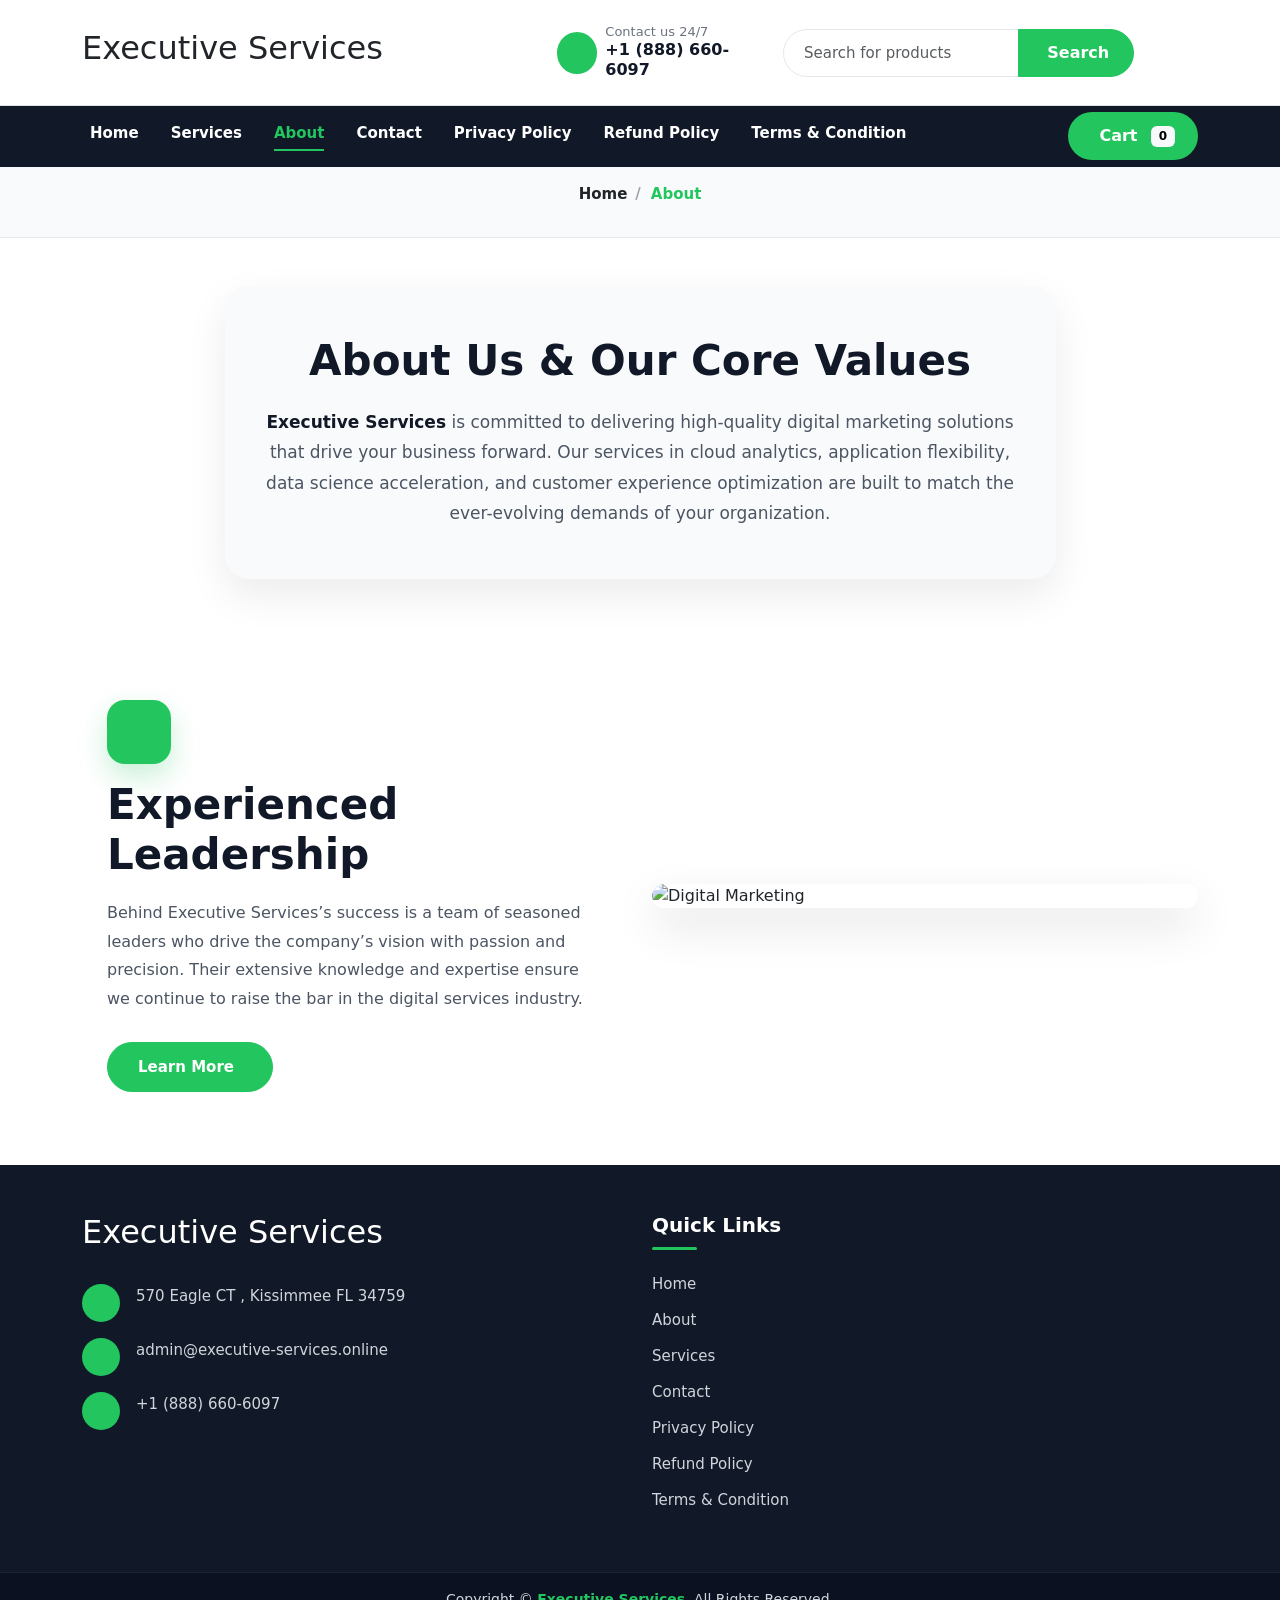
==== commit 7a14051a: "new uodate" ====
--- a/about.html
+++ b/about.html
@@ -286,8 +286,8 @@
                 <span class="ldd-footer-icon">
                   <i class="fa-solid fa-envelope"></i>
                 </span>
-                <a href="mailto:executives.svcs.llc@gmail.com">
-                  executives.svcs.llc@gmail.com
+                <a href="mailto:admin@executive-services.online">
+                  admin@executive-services.online
                 </a>
               </li>
 
--- a/style.css
+++ b/style.css
@@ -776,7 +776,15 @@
   transform: translateY(-6px);
   box-shadow: 0 18px 45px rgba(0, 0, 0, 0.12);
 }
-
+.ldd-service-card {
+  cursor: pointer;
+}
+
+.ldd-service-card.ldd-card-added .ldd-fav-cart-btn,
+.ldd-fav-cart-btn.ldd-added {
+  background: #22C55E;
+  color: #ffffff;
+}
 .ldd-service-img {
   position: relative;
   overflow: hidden;
